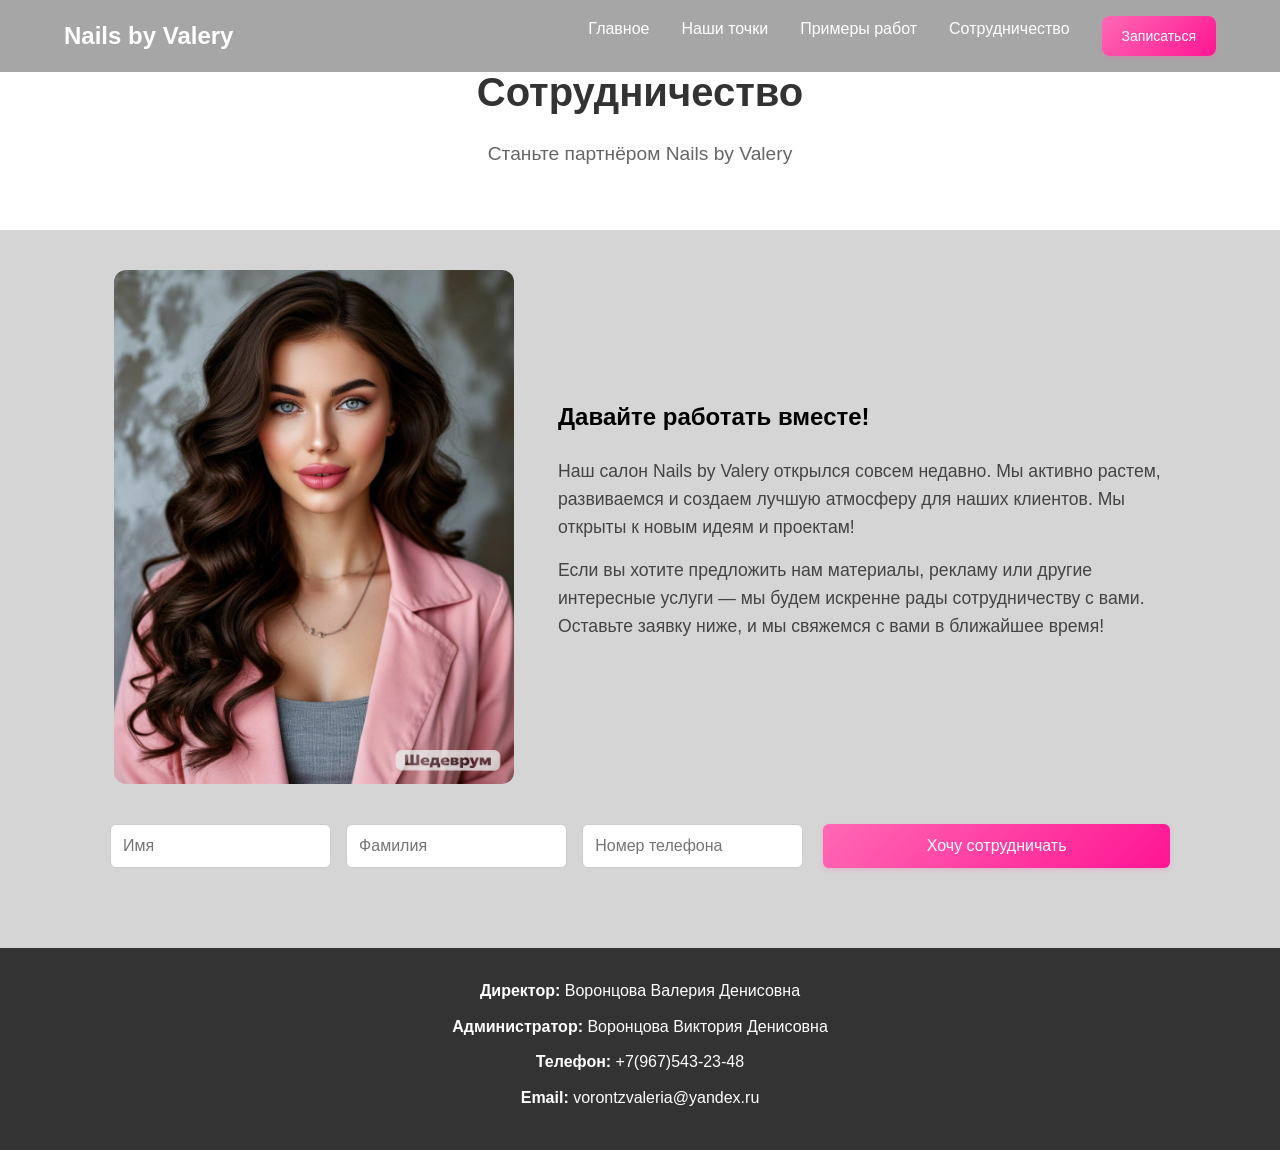
==== cooperation.html @ 0abc2d53 "Add files via upload" ====
<!DOCTYPE html>
<html lang="ru">
<head>
    <meta charset="UTF-8">
    <meta name="viewport" content="width=device-width, initial-scale=1.0">
    <title>Сотрудничество — Nails by Valery</title>
    <link rel="stylesheet" href="style1.css">
</head>
<body>
    <!-- Меню -->
    <nav class="navbar">
        <div class="nav-container">
            <div class="logo">Nails by Valery</div>
            <ul class="nav-menu">
                <li><a href="index.html">Главное</a></li>
                <li><a href="locations.html">Наши точки</a></li>
                <li><a href="gallery.html">Примеры работ</a></li>
                <li><a href="cooperation.html">Сотрудничество</a></li>
                <li><a href="forma.html" class="action-button"><button class="btn">Записаться</button></a>
            </ul>
        </div>
    </nav>

    <!-- Заголовок страницы -->
    <section class="page-header">
        <h1>Сотрудничество</h1>
        <p>Станьте партнёром Nails by Valery</p>
    </section>

    <!-- Блок с фото менеджера и текстом -->
    <section class="partner">
        <div class="partner-box">
            <div class="partner-photo">
                <img src="мастер.jpg" alt="Фото менеджера">
            </div>
            <div class="partner-text">
                <h2>Давайте работать вместе!</h2>
                <p>Наш салон Nails by Valery открылся совсем недавно. Мы активно растем, развиваемся и создаем лучшую атмосферу для наших клиентов. Мы открыты к новым идеям и проектам!</p>
                <p>Если вы хотите предложить нам материалы, рекламу или другие интересные услуги — мы будем искренне рады сотрудничеству с вами. Оставьте заявку ниже, и мы свяжемся с вами в ближайшее время!</p>
            </div>
        </div>
    </section>

    <!-- Форма для заявки -->
    <section class="partner-form-wrap">
        <form class="partner-form" action="#" method="POST">
            <div class="form-fields">
                <input type="text" name="firstname" placeholder="Имя" required>
                <input type="text" name="lastname" placeholder="Фамилия" required>
                <input type="tel" name="phone" placeholder="Номер телефона" required>
            </div>
            <div class="form-btn-box">
                <button type="submit" class="btn partner-btn">Хочу сотрудничать</button>
            </div>
        </form>
    </section>

    <!-- Подвал -->
    <footer>
        <div class="footer-content">
            <p><strong>Директор:</strong> Воронцова Валерия Денисовна</p>
            <p><strong>Администратор:</strong> Воронцова Виктория Денисовна</p>
            <p><strong>Телефон:</strong> +7(967)543-23-48</p>
            <p><strong>Email:</strong> vorontzvaleria@yandex.ru</p>
        </div>
    </footer>
</body>
</html>
---- style1.css ----
/* ==================== ОБЩИЕ СТИЛИ (для всех страниц) ==================== */
* {
    margin: 0;
    padding: 0;
    box-sizing: border-box;
}

body {
    font-family: Arial, sans-serif;
    line-height: 1.6;
    background-color: #d5d5d5;
}

/* Меню (общее) */
.navbar {
    position: fixed;
    top: 0;
    width: 100%;
    background-color: rgba(128, 128, 128, 0.7);
    backdrop-filter: blur(10px);
    z-index: 1000;
    transition: background-color 0.3s ease;
}

.nav-container {
    display: flex;
    justify-content: space-between;
    align-items: center;
    padding: 1rem 5%;
}

.logo {
    font-size: 1.5rem;
    font-weight: bold;
    color: white;
}

.nav-menu {
    display: flex;
    list-style: none;
    gap: 2rem;
}

.nav-menu a {
    color: white;
    text-decoration: none;
    transition: color 0.3s ease;
}

.nav-menu a:hover {
    color: rgb(255, 159, 236);
}

/* Подвал (общий) */
footer {
    background: #333;
    color: white;
    text-align: center;
    padding: 30px 5%;
}

.footer-content {
    max-width: 1200px;
    margin: 0 auto;
}

.footer-content p {
    margin-bottom: 10px;
}

/* ==================== ГЛАВНАЯ СТРАНИЦА (index.html) ==================== */

/* Hero-секция */
.hero {
    position: relative;
    width: 100%;
    height: 80vh;
    display: flex;
    align-items: center;
    justify-content: center;
    overflow: hidden;
}

.hero-bg {
    position: absolute;
    top: 0;
    left: 0;
    width: 100%;
    height: 100%;
}

.hero-bg img {
    width: 100%;
    height: 100%;
    object-fit: cover;
}

.hero-overlay {
    position: absolute;
    top: 0;
    left: 0;
    width: 100%;
    height: 100%;
    background-color: rgba(0, 0, 0, 0.5);
}

.hero-text {
    position: relative;
    z-index: 2;
    text-align: center;
    color: #ffffff;
}

.hero-text h2 {
    font-size: 3rem;
    margin-bottom: 10px;
}

.hero-text p {
    font-size: 1.5rem;
}

/* Заголовок секции */
.section-title {
    margin-top: 80px;
    margin-bottom: 30px;
    text-align: center;
    width: 100%;
}

/* Горизонтальная галерея */
.gallery {
    display: flex;
    overflow-x: auto;
    scroll-snap-type: x mandatory;
    gap: 20px;
    padding: 30px 20px;
    -webkit-overflow-scrolling: touch;
    margin: 40px 0;
}

.gallery::-webkit-scrollbar {
    height: 8px;
}

.gallery::-webkit-scrollbar-track {
    background: #f1f1f1;
    border-radius: 4px;
}

.gallery::-webkit-scrollbar-thumb {
    background: #ccc;
    border-radius: 4px;
}

.gallery::-webkit-scrollbar-thumb:hover {
    background: #aaa;
}

/* Карточка */
.card {
    flex: 0 0 auto;
    width: 280px;
    background: white;
    border-radius: 12px;
    overflow: hidden;
    box-shadow: 0 4px 15px rgba(0, 0, 0, 0.1);
    scroll-snap-align: start;
    transition: transform 0.3s ease, box-shadow 0.3s ease;
    display: flex;
    flex-direction: column;
}

.card:hover {
    transform: translateY(-5px);
    box-shadow: 0 8px 25px rgba(0, 0, 0, 0.15);
}

.card img {
    width: 100%;
    height: 220px;
    object-fit: cover;
    transition: transform 0.5s ease;
}

.card:hover img {
    transform: scale(1.05);
}

.card-content {
    padding: 20px 15px;
    text-align: center;
    flex-grow: 1;
    display: flex;
    flex-direction: column;
    justify-content: space-between;
}

.card-title {
    margin: 0 0 15px 0;
    font-size: 16px;
    font-weight: 600;
    color: #333;
    line-height: 1.4;
    min-height: 48px;
}

.card-price {
    margin: 0 0 20px 0;
    font-size: 22px;
    font-weight: bold;
    color: #ff69b4;
}

/* Кнопка */
.btn {
    background: linear-gradient(135deg, #ff69b4, #ff1493);
    color: white;
    border: none;
    padding: 12px 20px;
    font-size: 14px;
    font-weight: 500;
    border-radius: 8px;
    cursor: pointer;
    width: 100%;
    transition: all 0.3s ease;
    box-shadow: 0 2px 5px rgba(255, 105, 180, 0.3);
    text-decoration: none;
    display: inline-block;
    text-align: center;
}

.btn:hover {
    background: linear-gradient(135deg, #ff1493, #c71585);
    transform: translateY(-2px);
    box-shadow: 0 4px 8px rgba(255, 105, 180, 0.4);
}

/* Преимущества */
.features {
    padding: 60px 5%;
    text-align: center;
}

.features h2 {
    font-size: 2.5rem;
    margin-bottom: 40px;
    color: #333;
}

.features-grid {
    display: grid;
    grid-template-columns: repeat(2, 1fr);
    gap: 30px;
    max-width: 1200px;
    margin: 0 auto;
}

.feature {
    padding: 20px;
    background: #f9f9f9;
    border-radius: 10px;
    box-shadow: 0 3px 10px rgba(0, 0, 0, 0.1);
    transition: transform 0.3s ease;
}

.feature:hover {
    transform: translateY(-5px);
}

.feature h3 {
    font-size: 1.5rem;
    margin-bottom: 15px;
    color: #333;
}

.feature p {
    color: #666;
    line-height: 1.6;
}

/* ==================== АДАПТИВНОСТЬ ==================== */
@media (max-width: 768px) {
    .nav-container {
        padding: 1rem 3%;
    }

    .nav-menu {
        gap: 1rem;
    }

    .hero-text h2 {
        font-size: 2rem;
    }

    .hero-text p {
        font-size: 1.2rem;
    }

    .gallery {
        padding: 20px 10px;
        gap: 15px;
    }

    .card {
        width: 240px;
    }

    .features-grid {
        grid-template-columns: 1fr;
    }
}

@media (max-width: 480px) {
    .logo {
        font-size: 1.2rem;
    }

    .nav-menu {
        gap: 0.5rem;
    }

    .hero-text h2 {
        font-size: 1.5rem;
    }

    .hero-text p {
        font-size: 1rem;
    }

    .gallery {
        padding: 15px 5px;
    }

    .card {
        width: 200px;
    }

    .card-price {
        font-size: 18px;
    }
}

/* ==================== СТРАНИЦА "НАШИ ТОЧКИ" (locations.html) ==================== */

/* Заголовок страницы */
.page-header {
    text-align: center;
    padding: 60px 5%;
    background: #fff;
}

.page-header h1 {
    font-size: 2.5rem;
    color: #333;
    margin-bottom: 15px;
}

.page-header p {
    font-size: 1.2rem;
    color: #666;
}

/* Контейнер карты */
.map-wrap {
    padding: 40px 5%;
}

.map-box {
    max-width: 1200px;
    margin: 0 auto;
    border-radius: 12px;
    overflow: hidden;
    box-shadow: 0 5px 20px rgba(0, 0, 0, 0.1);
}

/* Список студий */
.locations {
    padding: 60px 5%;
    max-width: 1200px;
    margin: 0 auto;
}

/* Карточка студии */
.location {
    background: white;
    padding: 30px;
    border-radius: 12px;
    box-shadow: 0 3px 15px rgba(0, 0, 0, 0.08);
    margin-bottom: 25px;
    transition: transform 0.3s ease, box-shadow 0.3s ease;
}

.location:hover {
    transform: translateY(-5px);
    box-shadow: 0 8px 25px rgba(0, 0, 0, 0.12);
}

.location h3 {
    font-size: 1.5rem;
    color: #333;
    margin-bottom: 15px;
}

.location p {
    color: #555;
    line-height: 1.6;
    margin-bottom: 10px;
}

/* Кнопка внутри карточки */
.location .btn {
    margin-top: 15px;
    width: auto;
    display: inline-block;
    padding: 10px 20px;
}

/* Адаптивность для страницы "Наши точки" */
@media (max-width: 768px) {
    .page-header {
        padding: 40px 3%;
    }

    .page-header h1 {
        font-size: 2rem;
    }

    .map-wrap {
        padding: 30px 3%;
    }

    .locations {
        padding: 40px 3%;
    }

    .location {
        padding: 20px;
    }
}

@media (max-width: 480px) {
    .page-header h1 {
        font-size: 1.7rem;
    }

    .location h3 {
        font-size: 1.3rem;
    }
}

/* ==================== СТРАНИЦА "ПРИМЕРЫ РАБОТ" (gallery.html) ==================== */

/* Сетка галереи (Pinterest-стиль) */
.gallery-grid {
    column-count: 4;
    column-gap: 12px;
    padding: 12px;
    max-width: 1400px;
    margin: 0 auto;
}

/* Элемент галереи */
.gallery-grid .gallery-item {
    break-inside: avoid;
    margin-bottom: 12px;
    background: #fff;
    border-radius: 8px;
    overflow: hidden;
    box-shadow: 0 2px 6px rgba(0, 0, 0, 0.1);
    transition: transform 0.25s ease, box-shadow 0.25s ease;
}

.gallery-grid .gallery-item:hover {
    transform: translateY(-3px);
    box-shadow: 0 4px 12px rgba(0, 0, 0, 0.15);
}

.gallery-grid .gallery-item img {
    width: 100%;
    height: auto;
    display: block;
    object-fit: cover;
}

/* Адаптивность для разных экранов */
@media (max-width: 1200px) {
    .gallery-grid {
        column-count: 3;
    }
}

@media (max-width: 768px) {
    .gallery-grid {
        column-count: 2;
        padding: 8px;
        gap: 8px;
    }
}

@media (max-width: 480px) {
    .gallery-grid {
        column-count: 1;
    }
}

/* ==================== СТРАНИЦА "СОТРУДНИЧЕСТВО" (cooperation.html) ==================== */

/* Блок с фото и текстом */
.partner {
    max-width: 1100px;
    margin: 40px auto;
    padding: 0 20px;
}

.partner-box {
    display: flex;
    align-items: center;
    gap: 40px;
    flex-wrap: wrap;
}

.partner-photo {
    flex: 1;
    min-width: 280px;
}

.partner-photo img {
    width: 100%;
    max-width: 400px;
    border-radius: 12px;
    display: block;
    margin: 0 auto;
}

.partner-text {
    flex: 1.5;
    min-width: 300px;
}

.partner-text h2 {
    margin-top: 0;
    margin-bottom: 20px;
    text-align: left;
}

.partner-text p {
    font-size: 1.1rem;
    line-height: 1.6;
    color: #444;
    margin-bottom: 15px;
}

/* Форма на странице сотрудничества */
.partner-form-wrap {
    max-width: 1100px;
    margin: 40px auto 80px auto;
    padding: 0 20px;
}

.partner-form {
    display: flex;
    gap: 20px;
    align-items: flex-end;
    flex-wrap: wrap;
}

.form-fields {
    flex: 2;
    display: flex;
    gap: 15px;
    flex-wrap: wrap;
}

.form-fields input {
    flex: 1;
    min-width: 180px;
    padding: 12px;
    font-size: 1rem;
    border: 1px solid #ccc;
    border-radius: 6px;
}

.form-btn-box {
    flex: 1;
    min-width: 200px;
}

.partner-btn {
    background-color: #ff69b4;
    width: 100%;
    padding: 13px;
    font-size: 1rem;
    border-radius: 6px;
}

.partner-btn:hover {
    background-color: #ff1493;
}

/* Адаптивность для страницы сотрудничества */
@media (max-width: 768px) {
    .partner {
        margin: 30px auto;
    }
    
    .partner-box {
        gap: 25px;
    }
    
    .partner-text h2 {
        text-align: center;
    }
    
    .partner-form {
        flex-direction: column;
        align-items: stretch;
    }
    
    .form-fields {
        flex-direction: column;
    }
    
    .form-fields input {
        width: 100%;
    }
    
    .form-btn-box {
        width: 100%;
    }
}

/* ==================== СТРАНИЦА "ЗАПИСАТЬСЯ" (forma.html) ==================== */

/* Блок с формой */
.booking {
    max-width: 550px;
    margin: 50px auto 90px auto;
    padding: 0 20px;
}

/* Карточка формы */
.booking-card {
    background: #ffffff;
    border-radius: 12px;
    padding: 40px 30px;
    box-shadow: 0 4px 20px rgba(0, 0, 0, 0.08);
    border-top: 6px solid #ff69b4;
}

/* Заголовок внутри карточки */
.booking-header {
    text-align: center;
    margin-bottom: 25px;
}

.booking-header h2 {
    font-size: 1.8rem;
    margin-top: 0;
    margin-bottom: 10px;
    color: #333;
}

.booking-header p {
    font-size: 1rem;
    color: #666;
    line-height: 1.5;
}

/* Поля формы */
.booking-form {
    display: flex;
    flex-direction: column;
    gap: 15px;
}

.booking-form .form-group input {
    width: 100%;
    padding: 14px;
    font-size: 1rem;
    border: 1px solid #e0e0e0;
    border-radius: 8px;
    box-sizing: border-box;
    background-color: #fefefe;
    transition: border 0.3s;
}

.booking-form .form-group input:focus {
    border-color: #ff69b4;
    outline: none;
}

/* Кнопка отправки */
.submit-btn {
    width: 100%;
    padding: 15px;
    font-size: 1.1rem;
    margin-top: 10px;
}

/* Адаптивность */
@media (max-width: 480px) {
    .booking {
        margin: 30px auto 60px auto;
    }
    
    .booking-card {
        padding: 25px 20px;
    }
    
    .booking-header h2 {
        font-size: 1.5rem;
    }
    
    .booking-header p {
        font-size: 0.9rem;
    }
    
    .booking-form .form-group input {
        padding: 12px;
    }
    
    .submit-btn {
        padding: 12px;
        font-size: 1rem;
    }
}
/* ==================== ПОДВАЛ (общий для всех страниц) ==================== */

footer {
  background: #333;
  color: white;
  text-align: center;
  padding: 30px 5%;
}

.footer-content {
  max-width: 1200px;
  margin: 0 auto;
}

.footer-content p {
  margin-bottom: 10px;
}

/* ==================== АДАПТИВНОСТЬ (общие медиазапросы) ==================== */

@media (max-width: 768px) {
  .nav-container {
    padding: 1rem 3%;
  }
  
  .nav-menu {
    gap: 1rem;
  }
  
  .slider {
    margin-top: 60px;
  }
  
  .slide-text h2 {
    font-size: 2rem;
  }
  
  .slide-text p {
    font-size: 1.2rem;
  }
  
  .gallery-container.horizontal {
    padding: 20px 10px;
    gap: 15px;
  }
  
  .card {
    width: 240px;
  }
  
  .advantages-grid {
    grid-template-columns: 1fr;
  }

  /* Страница "Наши точки" */
  .page-header {
    padding: 40px 3%;
  }
  
  .map-section {
    padding: 30px 3%;
  }
  
  .locations-list {
    padding: 40px 3%;
  }
  
  .location-card {
    padding: 20px;
  }
  
  .page-header h1 {
    font-size: 2rem;
  }
}

@media (max-width: 480px) {
  .logo {
    font-size: 1.2rem;
  }
  
  .nav-menu {
    gap: 0.5rem;
  }
  
  .slide-text h2 {
    font-size: 1.5rem;
  }
  
  .slide-text p {
    font-size: 1rem;
  }
  
  .gallery-container.horizontal {
    padding: 15px 5px;
  }
  
  .card {
    width: 200px;
  }
  
  .price {
    font-size: 18px;
  }

  /* Страница "Наши точки" */
  .page-header h1 {
    font-size: 1.7rem;
  }
  
  .location-card h3 {
    font-size: 1.3rem;
  }
}

/* Служебные классы (например, для отступов) */
.special-title {
    margin-top: 80px;
    margin-bottom: 30px;
    text-align: center;
}
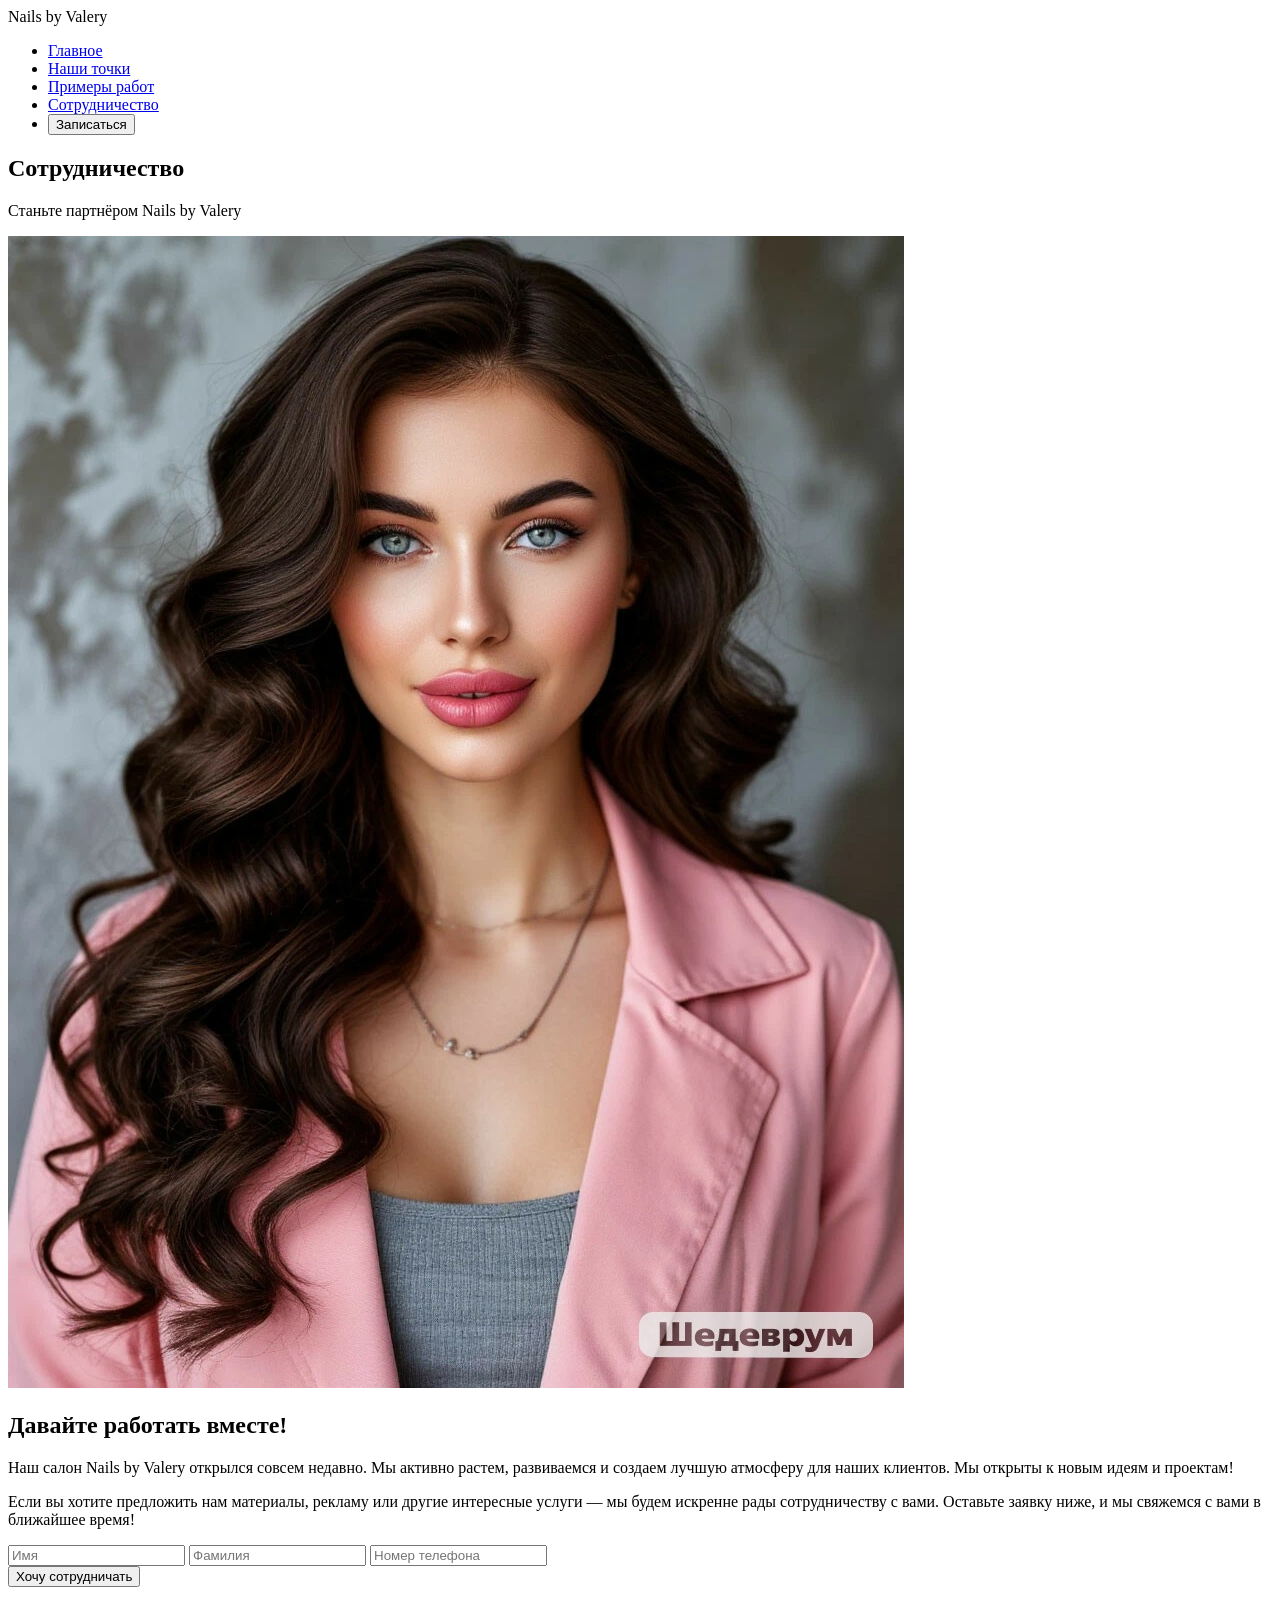
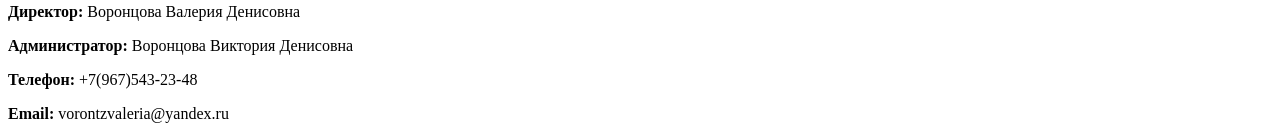
==== commit 37b31502: "Update cooperation.html" ====
--- a/cooperation.html
+++ b/cooperation.html
@@ -4,6 +4,7 @@
     <meta charset="UTF-8">
     <meta name="viewport" content="width=device-width, initial-scale=1.0">
     <title>Сотрудничество — Nails by Valery</title>
+    <link rel="icon" type="image/jpeg" href="иконка.jpeg">
     <link rel="stylesheet" href="style1.css">
 </head>
 <body>
@@ -65,4 +66,4 @@
         </div>
     </footer>
 </body>
-</html>+</html>
--- a/style1.css
+++ b/style1.css
@@ -1,17 +1,22 @@
-/* ==================== ОБЩИЕ СТИЛИ (для всех страниц) ==================== */
+<!-- ==================== ОБЩИЕ СТИЛИ (для всех страниц) ==================== -->
+
+<!-- Сброс отступов у всех элементов -->
 * {
     margin: 0;
     padding: 0;
     box-sizing: border-box;
 }
 
+<!-- Основные стили для body -->
 body {
     font-family: Arial, sans-serif;
     line-height: 1.6;
     background-color: #d5d5d5;
 }
 
-/* Меню (общее) */
+<!-- ==================== МЕНЮ (общее для всех страниц) ==================== -->
+
+<!-- Фиксированная панель навигации -->
 .navbar {
     position: fixed;
     top: 0;
@@ -22,6 +27,7 @@
     transition: background-color 0.3s ease;
 }
 
+<!-- Контейнер внутри меню -->
 .nav-container {
     display: flex;
     justify-content: space-between;
@@ -29,29 +35,35 @@
     padding: 1rem 5%;
 }
 
+<!-- Логотип студии -->
 .logo {
     font-size: 1.5rem;
     font-weight: bold;
     color: white;
 }
 
+<!-- Список пунктов меню -->
 .nav-menu {
     display: flex;
     list-style: none;
     gap: 2rem;
 }
 
+<!-- Ссылки в меню -->
 .nav-menu a {
     color: white;
     text-decoration: none;
     transition: color 0.3s ease;
 }
 
+<!-- Ссылки в меню при наведении -->
 .nav-menu a:hover {
     color: rgb(255, 159, 236);
 }
 
-/* Подвал (общий) */
+<!-- ==================== ПОДВАЛ (общий для всех страниц) ==================== -->
+
+<!-- Подвал сайта -->
 footer {
     background: #333;
     color: white;
@@ -59,18 +71,20 @@
     padding: 30px 5%;
 }
 
+<!-- Контейнер для контента подвала -->
 .footer-content {
     max-width: 1200px;
     margin: 0 auto;
 }
 
+<!-- Абзацы внутри подвала -->
 .footer-content p {
     margin-bottom: 10px;
 }
 
-/* ==================== ГЛАВНАЯ СТРАНИЦА (index.html) ==================== */
-
-/* Hero-секция */
+<!-- ==================== ГЛАВНАЯ СТРАНИЦА (index.html) ==================== -->
+
+<!-- Hero-секция (большой баннер) -->
 .hero {
     position: relative;
     width: 100%;
@@ -81,6 +95,7 @@
     overflow: hidden;
 }
 
+<!-- Фоновое изображение в hero -->
 .hero-bg {
     position: absolute;
     top: 0;
@@ -89,12 +104,14 @@
     height: 100%;
 }
 
+<!-- Само изображение -->
 .hero-bg img {
     width: 100%;
     height: 100%;
     object-fit: cover;
 }
 
+<!-- Тёмное затемнение поверх фото -->
 .hero-overlay {
     position: absolute;
     top: 0;
@@ -104,6 +121,7 @@
     background-color: rgba(0, 0, 0, 0.5);
 }
 
+<!-- Текст внутри hero -->
 .hero-text {
     position: relative;
     z-index: 2;
@@ -111,16 +129,18 @@
     color: #ffffff;
 }
 
+<!-- Заголовок H2 в hero -->
 .hero-text h2 {
     font-size: 3rem;
     margin-bottom: 10px;
 }
 
+<!-- Параграф в hero -->
 .hero-text p {
     font-size: 1.5rem;
 }
 
-/* Заголовок секции */
+<!-- Заголовок секции (Специальное предложение) -->
 .section-title {
     margin-top: 80px;
     margin-bottom: 30px;
@@ -128,7 +148,7 @@
     width: 100%;
 }
 
-/* Горизонтальная галерея */
+<!-- Горизонтальная галерея -->
 .gallery {
     display: flex;
     overflow-x: auto;
@@ -139,25 +159,29 @@
     margin: 40px 0;
 }
 
+<!-- Полоса прокрутки -->
 .gallery::-webkit-scrollbar {
     height: 8px;
 }
 
+<!-- Дорожка полосы прокрутки -->
 .gallery::-webkit-scrollbar-track {
     background: #f1f1f1;
     border-radius: 4px;
 }
 
+<!-- Бегунок полосы прокрутки -->
 .gallery::-webkit-scrollbar-thumb {
     background: #ccc;
     border-radius: 4px;
 }
 
+<!-- Бегунок при наведении -->
 .gallery::-webkit-scrollbar-thumb:hover {
     background: #aaa;
 }
 
-/* Карточка */
+<!-- Карточка товара -->
 .card {
     flex: 0 0 auto;
     width: 280px;
@@ -171,11 +195,13 @@
     flex-direction: column;
 }
 
+<!-- Карточка при наведении -->
 .card:hover {
     transform: translateY(-5px);
     box-shadow: 0 8px 25px rgba(0, 0, 0, 0.15);
 }
 
+<!-- Картинка внутри карточки -->
 .card img {
     width: 100%;
     height: 220px;
@@ -183,10 +209,12 @@
     transition: transform 0.5s ease;
 }
 
+<!-- Картинка при наведении -->
 .card:hover img {
     transform: scale(1.05);
 }
 
+<!-- Контентный блок внутри карточки -->
 .card-content {
     padding: 20px 15px;
     text-align: center;
@@ -196,6 +224,7 @@
     justify-content: space-between;
 }
 
+<!-- Название процедуры -->
 .card-title {
     margin: 0 0 15px 0;
     font-size: 16px;
@@ -205,6 +234,7 @@
     min-height: 48px;
 }
 
+<!-- Цена процедуры -->
 .card-price {
     margin: 0 0 20px 0;
     font-size: 22px;
@@ -212,42 +242,49 @@
     color: #ff69b4;
 }
 
-/* Кнопка */
+<!-- ==================== КНОПКА (общая для всех страниц) ==================== -->
+
+<!-- Основная кнопка -->
 .btn {
-    background: linear-gradient(135deg, #ff69b4, #ff1493);
-    color: white;
-    border: none;
-    padding: 12px 20px;
-    font-size: 14px;
-    font-weight: 500;
-    border-radius: 8px;
-    cursor: pointer;
-    width: 100%;
-    transition: all 0.3s ease;
-    box-shadow: 0 2px 5px rgba(255, 105, 180, 0.3);
-    text-decoration: none;
-    display: inline-block;
-    text-align: center;
-}
-
+    background: linear-gradient(135deg, #ff69b4, #ff1493);  <!-- Розовый градиент -->
+    color: white;                   <!-- Белый текст -->
+    border: none;                   <!-- Без рамки -->
+    padding: 12px 20px;            <!-- Внутренние отступы -->
+    font-size: 14px;               <!-- Размер шрифта -->
+    font-weight: 500;              <!-- Полужирный -->
+    border-radius: 8px;            <!-- Скругление углов -->
+    cursor: pointer;               <!-- Курсор-рука -->
+    width: 100%;                   <!-- На всю ширину -->
+    transition: all 0.3s ease;     <!-- Плавная анимация -->
+    box-shadow: 0 2px 5px rgba(255, 105, 180, 0.3);  <!-- Розовая тень -->
+    text-decoration: none;         <!-- Убираем подчёркивание -->
+    display: inline-block;         <!-- Блочно-строчный элемент -->
+    text-align: center;            <!-- Текст по центру -->
+}
+
+<!-- Кнопка при наведении -->
 .btn:hover {
     background: linear-gradient(135deg, #ff1493, #c71585);
     transform: translateY(-2px);
     box-shadow: 0 4px 8px rgba(255, 105, 180, 0.4);
 }
 
-/* Преимущества */
+<!-- ==================== БЛОК ПРЕИМУЩЕСТВ (главная страница) ==================== -->
+
+<!-- Секция преимуществ -->
 .features {
     padding: 60px 5%;
     text-align: center;
 }
 
+<!-- Заголовок секции преимуществ -->
 .features h2 {
     font-size: 2.5rem;
     margin-bottom: 40px;
     color: #333;
 }
 
+<!-- Сетка преимуществ (2 колонки) -->
 .features-grid {
     display: grid;
     grid-template-columns: repeat(2, 1fr);
@@ -256,6 +293,7 @@
     margin: 0 auto;
 }
 
+<!-- Один блок преимущества -->
 .feature {
     padding: 20px;
     background: #f9f9f9;
@@ -264,22 +302,27 @@
     transition: transform 0.3s ease;
 }
 
+<!-- Блок преимущества при наведении -->
 .feature:hover {
     transform: translateY(-5px);
 }
 
+<!-- Заголовок преимущества -->
 .feature h3 {
     font-size: 1.5rem;
     margin-bottom: 15px;
     color: #333;
 }
 
+<!-- Описание преимущества -->
 .feature p {
     color: #666;
     line-height: 1.6;
 }
 
-/* ==================== АДАПТИВНОСТЬ ==================== */
+<!-- ==================== АДАПТИВНОСТЬ (планшеты) ==================== -->
+
+<!-- Для планшетов (до 768px) -->
 @media (max-width: 768px) {
     .nav-container {
         padding: 1rem 3%;
@@ -311,6 +354,9 @@
     }
 }
 
+<!-- ==================== АДАПТИВНОСТЬ (телефоны) ==================== -->
+
+<!-- Для телефонов (до 480px) -->
 @media (max-width: 480px) {
     .logo {
         font-size: 1.2rem;
@@ -341,31 +387,34 @@
     }
 }
 
-/* ==================== СТРАНИЦА "НАШИ ТОЧКИ" (locations.html) ==================== */
-
-/* Заголовок страницы */
+<!-- ==================== СТРАНИЦА "НАШИ ТОЧКИ" (locations.html) ==================== -->
+
+<!-- Шапка страницы -->
 .page-header {
     text-align: center;
     padding: 60px 5%;
     background: #fff;
 }
 
+<!-- Заголовок H1 на странице -->
 .page-header h1 {
     font-size: 2.5rem;
     color: #333;
     margin-bottom: 15px;
 }
 
+<!-- Подзаголовок на странице -->
 .page-header p {
     font-size: 1.2rem;
     color: #666;
 }
 
-/* Контейнер карты */
+<!-- Контейнер для карты -->
 .map-wrap {
     padding: 40px 5%;
 }
 
+<!-- Блок с картой -->
 .map-box {
     max-width: 1200px;
     margin: 0 auto;
@@ -374,14 +423,14 @@
     box-shadow: 0 5px 20px rgba(0, 0, 0, 0.1);
 }
 
-/* Список студий */
+<!-- Список всех студий -->
 .locations {
     padding: 60px 5%;
     max-width: 1200px;
     margin: 0 auto;
 }
 
-/* Карточка студии */
+<!-- Карточка одной студии -->
 .location {
     background: white;
     padding: 30px;
@@ -391,67 +440,38 @@
     transition: transform 0.3s ease, box-shadow 0.3s ease;
 }
 
+<!-- Карточка студии при наведении -->
 .location:hover {
     transform: translateY(-5px);
     box-shadow: 0 8px 25px rgba(0, 0, 0, 0.12);
 }
 
+<!-- Название студии -->
 .location h3 {
     font-size: 1.5rem;
     color: #333;
     margin-bottom: 15px;
 }
 
+<!-- Текст внутри карточки студии -->
 .location p {
     color: #555;
     line-height: 1.6;
     margin-bottom: 10px;
 }
 
-/* Кнопка внутри карточки */
+<!-- Кнопка в карточке студии -->
 .location .btn {
-    margin-top: 15px;
-    width: auto;
-    display: inline-block;
-    padding: 10px 20px;
-}
-
-/* Адаптивность для страницы "Наши точки" */
-@media (max-width: 768px) {
-    .page-header {
-        padding: 40px 3%;
-    }
-
-    .page-header h1 {
-        font-size: 2rem;
-    }
-
-    .map-wrap {
-        padding: 30px 3%;
-    }
-
-    .locations {
-        padding: 40px 3%;
-    }
-
-    .location {
-        padding: 20px;
-    }
-}
-
-@media (max-width: 480px) {
-    .page-header h1 {
-        font-size: 1.7rem;
-    }
-
-    .location h3 {
-        font-size: 1.3rem;
-    }
-}
-
-/* ==================== СТРАНИЦА "ПРИМЕРЫ РАБОТ" (gallery.html) ==================== */
-
-/* Сетка галереи (Pinterest-стиль) */
+    display: block;
+    width: 100%;
+    text-align: center;
+    margin-top: 20px;
+    box-sizing: border-box;
+}
+
+<!-- ==================== СТРАНИЦА "ПРИМЕРЫ РАБОТ" (gallery.html) ==================== -->
+
+<!-- Сетка галереи (Pinterest-стиль) -->
 .gallery-grid {
     column-count: 4;
     column-gap: 12px;
@@ -460,7 +480,7 @@
     margin: 0 auto;
 }
 
-/* Элемент галереи */
+<!-- Элемент галереи -->
 .gallery-grid .gallery-item {
     break-inside: avoid;
     margin-bottom: 12px;
@@ -471,11 +491,13 @@
     transition: transform 0.25s ease, box-shadow 0.25s ease;
 }
 
+<!-- Элемент галереи при наведении -->
 .gallery-grid .gallery-item:hover {
     transform: translateY(-3px);
     box-shadow: 0 4px 12px rgba(0, 0, 0, 0.15);
 }
 
+<!-- Изображение в галерее -->
 .gallery-grid .gallery-item img {
     width: 100%;
     height: auto;
@@ -483,13 +505,14 @@
     object-fit: cover;
 }
 
-/* Адаптивность для разных экранов */
+<!-- Адаптивность галереи (3 колонки) -->
 @media (max-width: 1200px) {
     .gallery-grid {
         column-count: 3;
     }
 }
 
+<!-- Адаптивность галереи (2 колонки) -->
 @media (max-width: 768px) {
     .gallery-grid {
         column-count: 2;
@@ -498,21 +521,23 @@
     }
 }
 
+<!-- Адаптивность галереи (1 колонка) -->
 @media (max-width: 480px) {
     .gallery-grid {
         column-count: 1;
     }
 }
 
-/* ==================== СТРАНИЦА "СОТРУДНИЧЕСТВО" (cooperation.html) ==================== */
-
-/* Блок с фото и текстом */
+<!-- ==================== СТРАНИЦА "СОТРУДНИЧЕСТВО" (cooperation.html) ==================== -->
+
+<!-- Блок с фото и текстом -->
 .partner {
     max-width: 1100px;
     margin: 40px auto;
     padding: 0 20px;
 }
 
+<!-- Контейнер для фото и текста -->
 .partner-box {
     display: flex;
     align-items: center;
@@ -520,11 +545,13 @@
     flex-wrap: wrap;
 }
 
+<!-- Фотография менеджера -->
 .partner-photo {
     flex: 1;
     min-width: 280px;
 }
 
+<!-- Изображение менеджера -->
 .partner-photo img {
     width: 100%;
     max-width: 400px;
@@ -533,17 +560,20 @@
     margin: 0 auto;
 }
 
+<!-- Текстовая часть -->
 .partner-text {
     flex: 1.5;
     min-width: 300px;
 }
 
+<!-- Заголовок в текстовой части -->
 .partner-text h2 {
     margin-top: 0;
     margin-bottom: 20px;
     text-align: left;
 }
 
+<!-- Параграфы в текстовой части -->
 .partner-text p {
     font-size: 1.1rem;
     line-height: 1.6;
@@ -551,13 +581,14 @@
     margin-bottom: 15px;
 }
 
-/* Форма на странице сотрудничества */
+<!-- Форма на странице сотрудничества -->
 .partner-form-wrap {
     max-width: 1100px;
     margin: 40px auto 80px auto;
     padding: 0 20px;
 }
 
+<!-- Контейнер формы -->
 .partner-form {
     display: flex;
     gap: 20px;
@@ -565,6 +596,7 @@
     flex-wrap: wrap;
 }
 
+<!-- Поля ввода -->
 .form-fields {
     flex: 2;
     display: flex;
@@ -572,6 +604,7 @@
     flex-wrap: wrap;
 }
 
+<!-- Стили полей ввода -->
 .form-fields input {
     flex: 1;
     min-width: 180px;
@@ -581,11 +614,13 @@
     border-radius: 6px;
 }
 
+<!-- Контейнер для кнопки -->
 .form-btn-box {
     flex: 1;
     min-width: 200px;
 }
 
+<!-- Кнопка отправки заявки -->
 .partner-btn {
     background-color: #ff69b4;
     width: 100%;
@@ -594,52 +629,21 @@
     border-radius: 6px;
 }
 
+<!-- Кнопка отправки при наведении -->
 .partner-btn:hover {
     background-color: #ff1493;
 }
 
-/* Адаптивность для страницы сотрудничества */
-@media (max-width: 768px) {
-    .partner {
-        margin: 30px auto;
-    }
-    
-    .partner-box {
-        gap: 25px;
-    }
-    
-    .partner-text h2 {
-        text-align: center;
-    }
-    
-    .partner-form {
-        flex-direction: column;
-        align-items: stretch;
-    }
-    
-    .form-fields {
-        flex-direction: column;
-    }
-    
-    .form-fields input {
-        width: 100%;
-    }
-    
-    .form-btn-box {
-        width: 100%;
-    }
-}
-
-/* ==================== СТРАНИЦА "ЗАПИСАТЬСЯ" (forma.html) ==================== */
-
-/* Блок с формой */
+<!-- ==================== СТРАНИЦА "ЗАПИСАТЬСЯ" (forma.html) ==================== -->
+
+<!-- Блок с формой -->
 .booking {
     max-width: 550px;
     margin: 50px auto 90px auto;
     padding: 0 20px;
 }
 
-/* Карточка формы */
+<!-- Карточка формы -->
 .booking-card {
     background: #ffffff;
     border-radius: 12px;
@@ -648,12 +652,13 @@
     border-top: 6px solid #ff69b4;
 }
 
-/* Заголовок внутри карточки */
+<!-- Заголовок внутри карточки -->
 .booking-header {
     text-align: center;
     margin-bottom: 25px;
 }
 
+<!-- Заголовок H2 в карточке -->
 .booking-header h2 {
     font-size: 1.8rem;
     margin-top: 0;
@@ -661,19 +666,21 @@
     color: #333;
 }
 
+<!-- Параграф в карточке -->
 .booking-header p {
     font-size: 1rem;
     color: #666;
     line-height: 1.5;
 }
 
-/* Поля формы */
+<!-- Сама форма -->
 .booking-form {
     display: flex;
     flex-direction: column;
     gap: 15px;
 }
 
+<!-- Поля ввода -->
 .booking-form .form-group input {
     width: 100%;
     padding: 14px;
@@ -685,12 +692,13 @@
     transition: border 0.3s;
 }
 
+<!-- Поле при фокусе -->
 .booking-form .form-group input:focus {
     border-color: #ff69b4;
     outline: none;
 }
 
-/* Кнопка отправки */
+<!-- Кнопка отправки -->
 .submit-btn {
     width: 100%;
     padding: 15px;
@@ -698,151 +706,11 @@
     margin-top: 10px;
 }
 
-/* Адаптивность */
-@media (max-width: 480px) {
-    .booking {
-        margin: 30px auto 60px auto;
-    }
-    
-    .booking-card {
-        padding: 25px 20px;
-    }
-    
-    .booking-header h2 {
-        font-size: 1.5rem;
-    }
-    
-    .booking-header p {
-        font-size: 0.9rem;
-    }
-    
-    .booking-form .form-group input {
-        padding: 12px;
-    }
-    
-    .submit-btn {
-        padding: 12px;
-        font-size: 1rem;
-    }
-}
-/* ==================== ПОДВАЛ (общий для всех страниц) ==================== */
-
-footer {
-  background: #333;
-  color: white;
-  text-align: center;
-  padding: 30px 5%;
-}
-
-.footer-content {
-  max-width: 1200px;
-  margin: 0 auto;
-}
-
-.footer-content p {
-  margin-bottom: 10px;
-}
-
-/* ==================== АДАПТИВНОСТЬ (общие медиазапросы) ==================== */
-
-@media (max-width: 768px) {
-  .nav-container {
-    padding: 1rem 3%;
-  }
-  
-  .nav-menu {
-    gap: 1rem;
-  }
-  
-  .slider {
-    margin-top: 60px;
-  }
-  
-  .slide-text h2 {
-    font-size: 2rem;
-  }
-  
-  .slide-text p {
-    font-size: 1.2rem;
-  }
-  
-  .gallery-container.horizontal {
-    padding: 20px 10px;
-    gap: 15px;
-  }
-  
-  .card {
-    width: 240px;
-  }
-  
-  .advantages-grid {
-    grid-template-columns: 1fr;
-  }
-
-  /* Страница "Наши точки" */
-  .page-header {
-    padding: 40px 3%;
-  }
-  
-  .map-section {
-    padding: 30px 3%;
-  }
-  
-  .locations-list {
-    padding: 40px 3%;
-  }
-  
-  .location-card {
-    padding: 20px;
-  }
-  
-  .page-header h1 {
-    font-size: 2rem;
-  }
-}
-
-@media (max-width: 480px) {
-  .logo {
-    font-size: 1.2rem;
-  }
-  
-  .nav-menu {
-    gap: 0.5rem;
-  }
-  
-  .slide-text h2 {
-    font-size: 1.5rem;
-  }
-  
-  .slide-text p {
-    font-size: 1rem;
-  }
-  
-  .gallery-container.horizontal {
-    padding: 15px 5px;
-  }
-  
-  .card {
-    width: 200px;
-  }
-  
-  .price {
-    font-size: 18px;
-  }
-
-  /* Страница "Наши точки" */
-  .page-header h1 {
-    font-size: 1.7rem;
-  }
-  
-  .location-card h3 {
-    font-size: 1.3rem;
-  }
-}
-
-/* Служебные классы (например, для отступов) */
+<!-- ==================== СЛУЖЕБНЫЕ КЛАССЫ ==================== -->
+
+<!-- Для специальных заголовков -->
 .special-title {
     margin-top: 80px;
     margin-bottom: 30px;
     text-align: center;
-}+}
